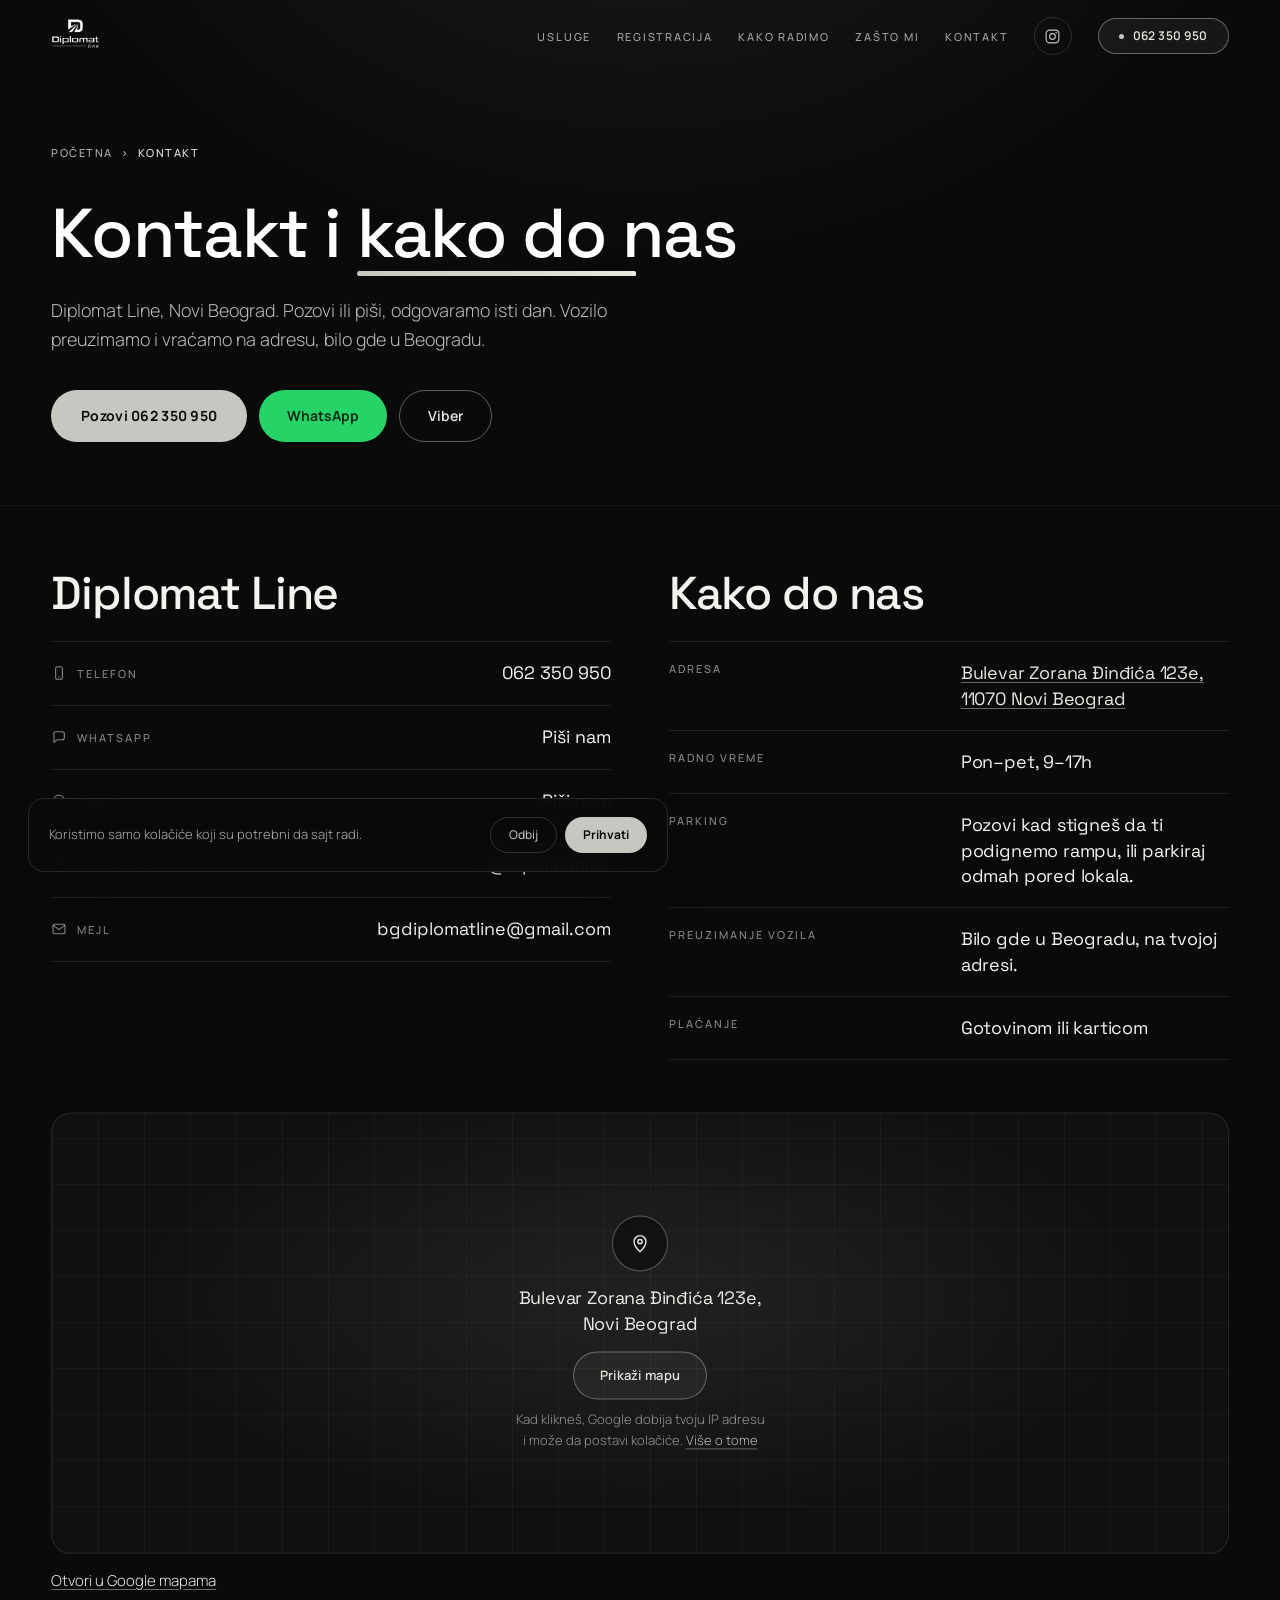
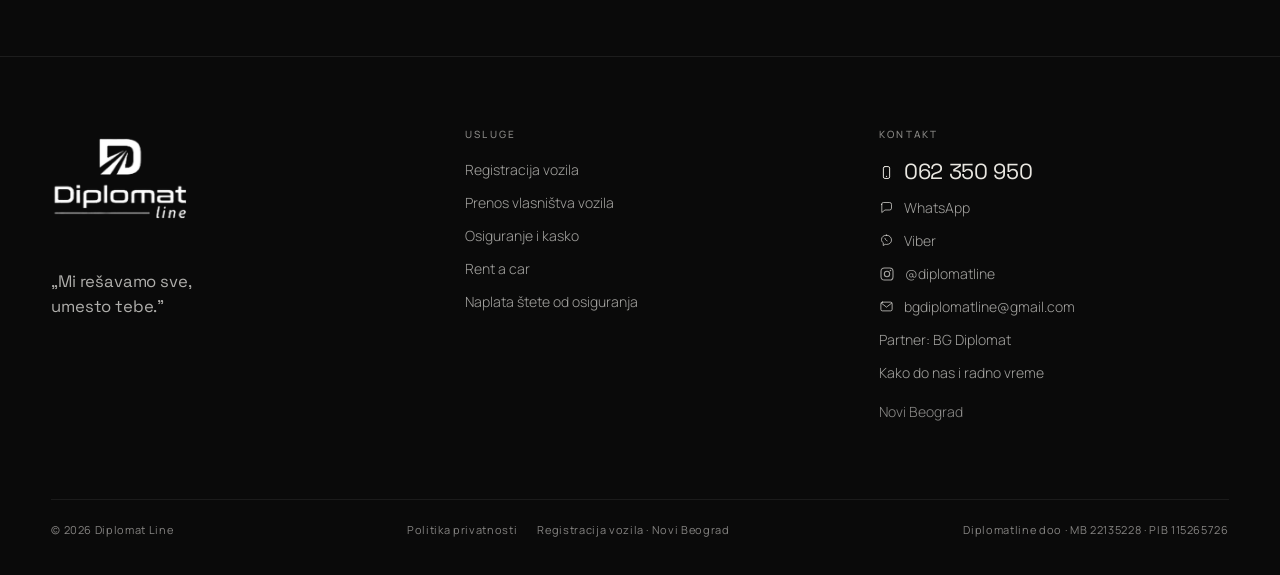
==== kontakt/index.html @ 4714c044 "Add files via upload" ====
<!DOCTYPE html>
<html lang="sr-Latn" class="mirno">
<head>
  <meta charset="utf-8" />
  <meta name="viewport" content="width=device-width, initial-scale=1.0, viewport-fit=cover" />
  <title>Kontakt i lokacija | Diplomat Line, Novi Beograd</title>
  <meta name="description" content="Diplomat Line, Bulevar Zorana Đinđića 123e, 11070 Novi Beograd. Pon–pet, 9–17h. Telefon 062 350 950, WhatsApp i Viber." />
  <meta name="robots" content="index, follow" />
  <link rel="canonical" href="https://diplomatline.rs/kontakt/" />

  <link rel="icon" href="/favicon.ico" sizes="16x16 32x32 48x48" />
  <link rel="icon" href="/icon-192.png" type="image/png" sizes="192x192" />
  <link rel="apple-touch-icon" href="/apple-touch-icon.png" />
  <link rel="manifest" href="/site.webmanifest" />
  <meta name="theme-color" content="#0A0A0A" />

  <meta property="og:type" content="website" />
  <meta property="og:locale" content="sr_RS" />
  <meta property="og:site_name" content="Diplomat Line" />
  <meta property="og:url" content="https://diplomatline.rs/kontakt/" />
  <meta property="og:title" content="Kontakt i lokacija | Diplomat Line, Novi Beograd" />
  <meta property="og:description" content="Diplomat Line, Bulevar Zorana Đinđića 123e, 11070 Novi Beograd. Pon–pet, 9–17h. Telefon 062 350 950, WhatsApp i Viber." />
  <meta property="og:image" content="https://diplomatline.rs/assets/og-image.jpg?v=2" />
  <meta property="og:image:width" content="1200" />
  <meta property="og:image:height" content="630" />
  <meta property="og:image:alt" content="Diplomat Line, kontakt, Novi Beograd" />
  <meta name="twitter:card" content="summary_large_image" />
  <meta name="twitter:title" content="Kontakt i lokacija | Diplomat Line, Novi Beograd" />
  <meta name="twitter:description" content="Diplomat Line, Bulevar Zorana Đinđića 123e, 11070 Novi Beograd. Pon–pet, 9–17h. Telefon 062 350 950, WhatsApp i Viber." />
  <meta name="twitter:image" content="https://diplomatline.rs/assets/og-image.jpg?v=2" />
  <meta name="twitter:image:alt" content="Diplomat Line, kontakt, Novi Beograd" />

  <link rel="stylesheet" href="/css/fonts.css" />
  <link rel="stylesheet" href="/css/style.css" />
  <noscript><style>[data-ul]{transform:none!important}[data-map-ui]{display:none!important}</style></noscript>
  <script type="application/ld+json">
{
  "@context": "https://schema.org",
  "@type": "BreadcrumbList",
  "itemListElement": [
    {
      "@type": "ListItem",
      "position": 1,
      "name": "Početna",
      "item": "https://diplomatline.rs/"
    },
    {
      "@type": "ListItem",
      "position": 2,
      "name": "Kontakt",
      "item": "https://diplomatline.rs/kontakt/"
    }
  ]
}
  </script>
  <script type="application/ld+json">
{
  "@context": "https://schema.org",
  "@type": "ContactPage",
  "name": "Kontakt i kako do nas",
  "url": "https://diplomatline.rs/kontakt/",
  "inLanguage": "sr-Latn",
  "about": {
    "@id": "https://diplomatline.rs/#biznis"
  }
}
  </script>
</head>
<body>


<div style="position:relative;background:var(--black);min-height:100vh">

<!-- filmsko zrno + tihi zlatni glow preko crne -->
<div data-grain aria-hidden="true" style="position:fixed;inset:-120%;z-index:9997;pointer-events:none;opacity:.05;mix-blend-mode:overlay;background-image:url(&quot;data:image/svg+xml;utf8,<svg xmlns='http://www.w3.org/2000/svg' width='220' height='220'><filter id='n'><feTurbulence type='fractalNoise' baseFrequency='0.85' numOctaves='3' stitchTiles='stitch'/></filter><rect width='220' height='220' filter='url(%23n)'/></svg>&quot;);animation:dl-grain 900ms steps(3) infinite"></div>
<div aria-hidden="true" style="position:fixed;top:-30vh;left:50%;transform:translateX(-50%);width:120vw;height:70vh;z-index:0;pointer-events:none;background:radial-gradient(ellipse at 50% 0%,rgba(var(--accent-rgb),.10),rgba(var(--accent-rgb),0) 62%)"></div>
<div data-cursor aria-hidden="true" style="position:fixed;top:0;left:0;width:34px;height:34px;margin:-17px 0 0 -17px;border:1px solid rgba(var(--accent-rgb),.75);border-radius:50%;z-index:9999;pointer-events:none;opacity:0;transition:opacity .3s ease,width .25s ease,height .25s ease,margin .25s ease,background-color .25s ease;mix-blend-mode:screen"></div>

<div data-wa-card role="dialog" aria-label="Javi se na WhatsApp" style="position:fixed;right:clamp(14px,2.4vw,28px);bottom:clamp(14px,2.4vw,28px);z-index:955;width:min(92vw,340px);border-radius:18px;overflow:hidden;border:1px solid rgba(37,211,102,.3);background:rgba(var(--black-rgb),.96);backdrop-filter:blur(14px);-webkit-backdrop-filter:blur(14px);box-shadow:0 30px 70px -28px rgba(0,0,0,.95);opacity:0;visibility:hidden;transform:translateY(16px);transition:opacity .45s ease,transform .45s ease,visibility .45s ease">
  <button class="i1" type="button" data-wa-close aria-label="Zatvori" style="position:absolute;top:10px;right:10px;width:28px;height:28px;border:0;border-radius:50%;background:rgba(255,255,255,.08);color:rgba(var(--ink-rgb),.7);font:400 15px/1 var(--font-body);cursor:pointer;display:flex;align-items:center;justify-content:center;transition:background-color .25s ease,color .25s ease">×</button>
  <div style="display:flex;flex-direction:column;align-items:center;text-align:center;gap:12px;padding:22px 20px 16px">
    <div style="width:58px;height:58px;border-radius:50%;overflow:hidden;border:1px solid rgba(37,211,102,.35);background:rgba(255,255,255,.04);display:flex;align-items:center;justify-content:center">
      <img src="/assets/diplomat-line-logo.webp" alt="Diplomat Line logo" width="400" height="255" loading="lazy" decoding="async" style="width:72%;height:72%;object-fit:contain;object-position:center;display:block;margin:auto" />
    </div>
    <div>
      <span style="display:block;font:600 13px/1.3 var(--font-body);color:var(--ink);margin-bottom:6px">Tu smo na WhatsAppu</span>
      <p style="margin:0;font:300 12.5px/1.55 var(--font-body);color:rgba(var(--ink-rgb),.66)">Pošalji registarsku oznaku i rok. Cenu i datum dobijaš isti dan, bez poziva i bez čekanja na šalteru.</p>
    </div>
  </div>
  <a class="i2" href="https://wa.me/38162350950" target="_blank" rel="noopener" style="display:flex;align-items:center;justify-content:center;gap:9px;margin:0 18px 16px;padding:13px 18px;border-radius:999px;background:#25D366;color:#0A2E14;font:700 13px/1 var(--font-body);transition:background-color .3s ease">Otvori prepisku</a>
  <div aria-hidden="true" style="height:3px;background:rgba(255,255,255,.07)">
    <span data-wa-bar style="display:block;height:100%;width:100%;background:#25D366"></span>
  </div>
</div>

<a class="i3" href="https://wa.me/38162350950" target="_blank" rel="noopener" data-wa-float style="position:fixed;right:clamp(14px,2.4vw,28px);bottom:clamp(14px,2.4vw,28px);z-index:950;display:inline-flex;align-items:center;gap:10px;padding:15px 22px;border-radius:999px;background:#25D366;color:#0A2E14;font:700 13px/1 var(--font-body);letter-spacing:.02em;white-space:nowrap;box-shadow:0 20px 50px -20px rgba(0,0,0,.9);opacity:0;visibility:hidden;transform:translateY(14px);transition:opacity .4s ease,transform .4s ease,visibility .4s ease,background-color .3s ease">
  <span aria-hidden="true" style="width:7px;height:7px;border-radius:50%;background:#0A2E14"></span>WhatsApp
</a>

<div data-cookiebar role="region" aria-label="Kolačići" style="position:fixed;left:clamp(14px,2.4vw,28px);right:clamp(14px,2.4vw,28px);bottom:clamp(14px,2.4vw,28px);z-index:960;display:none;flex-wrap:wrap;align-items:center;gap:14px;max-width:640px;padding:18px 20px;border-radius:16px;border:1px solid rgba(255,255,255,.12);background:rgba(var(--black-rgb),.94);backdrop-filter:blur(14px);-webkit-backdrop-filter:blur(14px);box-shadow:0 30px 70px -30px rgba(0,0,0,.95)">
  <p style="margin:0;flex:1 1 240px;font:300 13px/1.5 var(--font-body);color:rgba(var(--ink-rgb),.7)">Koristimo samo kolačiće koji su potrebni da sajt radi.</p>
  <div style="display:flex;gap:8px">
    <button class="i4" type="button" data-cookie="reject" style="padding:11px 18px;border-radius:999px;border:1px solid rgba(255,255,255,.16);background:transparent;color:rgba(var(--ink-rgb),.75);font:500 12px/1 var(--font-body);cursor:pointer;white-space:nowrap;transition:border-color .25s ease">Odbij</button>
    <button class="i5" type="button" data-cookie="accept" style="padding:11px 18px;border-radius:999px;border:0;background:var(--accent);color:var(--black);font:700 12px/1 var(--font-body);cursor:pointer;white-space:nowrap;transition:background-color .25s ease">Prihvati</button>
  </div>
</div>

<!-- ══════════ HEADER ══════════ -->
<a class="i6" href="#sadrzaj" data-skip style="position:absolute;left:-9999px;top:0;z-index:9999;padding:14px 22px;border-radius:0 0 12px 0;background:var(--ink);color:var(--black);font:600 13px/1 var(--font-body)">Preskoči na sadržaj</a>

<!-- Uvodni ekran: logo dok se sajt učitava, pa se povlači uvis -->
<header data-header style="position:fixed;top:0;left:0;right:0;z-index:900;padding:16px clamp(18px,4vw,56px);transition:background-color .5s ease,backdrop-filter .5s ease,border-color .5s ease,padding .5s ease;border-bottom:1px solid rgba(255,255,255,0)">
  <div data-header-inner style="max-width:1240px;margin:0 auto;display:flex;align-items:center;justify-content:space-between;gap:24px">
  <a href="/" aria-label="Diplomat Line, početna" style="display:flex;align-items:center;flex:0 0 auto">
    <img src="/assets/diplomat-line-logo.webp" alt="Diplomat Line logo" width="400" height="255" style="height:clamp(30px,3.2vw,42px);width:auto;display:block" />
  </a>
  <button class="i7" type="button" data-burger aria-label="Meni" aria-expanded="false" aria-controls="glavni-meni" style="display:none;align-items:center;justify-content:center;flex-direction:column;gap:5px;width:46px;height:46px;flex:0 0 auto;padding:0;border:1px solid rgba(255,255,255,.14);border-radius:999px;background:rgba(var(--black-rgb),.5);cursor:pointer;transition:border-color .3s ease">
    <span aria-hidden="true" data-burger-line style="display:block;width:17px;height:1.5px;border-radius:2px;background:var(--ink);transition:transform .35s cubic-bezier(.5,0,.2,1),opacity .25s ease"></span>
    <span aria-hidden="true" data-burger-line style="display:block;width:17px;height:1.5px;border-radius:2px;background:var(--ink);transition:transform .35s cubic-bezier(.5,0,.2,1),opacity .25s ease"></span>
  </button>
  <nav id="glavni-meni" data-nav aria-label="Glavna navigacija" style="display:flex;align-items:center;gap:clamp(14px,2vw,34px);flex-wrap:wrap;justify-content:flex-end">
    <a href="/#usluge" data-navlink style="font:500 11px/1 var(--font-body);letter-spacing:.16em;text-transform:uppercase;color:rgba(var(--ink-rgb),.66)">Usluge</a>
    <a href="/registracija-vozila/" data-navlink style="font:500 11px/1 var(--font-body);letter-spacing:.16em;text-transform:uppercase;color:rgba(var(--ink-rgb),.66)">Registracija</a>
    <a href="/#proces" data-navlink style="font:500 11px/1 var(--font-body);letter-spacing:.16em;text-transform:uppercase;color:rgba(var(--ink-rgb),.66)">Kako radimo</a>
    <a href="/#zasto" data-navlink style="font:500 11px/1 var(--font-body);letter-spacing:.16em;text-transform:uppercase;color:rgba(var(--ink-rgb),.66)">Zašto mi</a>
    <a href="/kontakt/" data-navlink aria-current="page" style="font:500 11px/1 var(--font-body);letter-spacing:.16em;text-transform:uppercase;color:rgba(var(--ink-rgb),.66)">Kontakt</a>
    <a class="i8" href="https://instagram.com/diplomatline" target="_blank" rel="noopener" aria-label="Diplomat Line na Instagramu" style="display:inline-flex;align-items:center;justify-content:center;width:38px;height:38px;border-radius:999px;border:1px solid rgba(255,255,255,.14);color:rgba(var(--ink-rgb),.8);transition:border-color .3s ease,color .3s ease"><svg width="17" height="17" viewBox="0 0 24 24" fill="none" stroke="currentColor" stroke-width="1.6" stroke-linecap="round" aria-hidden="true" style="flex:0 0 auto;display:block"><rect x="3" y="3" width="18" height="18" rx="5"></rect><circle cx="12" cy="12" r="4"></circle><circle cx="17.2" cy="6.8" r="1.15" fill="currentColor" stroke="none"></circle></svg></a>
    <a class="i9" href="tel:+38162350950" data-magnetic style="display:inline-flex;align-items:center;gap:9px;padding:11px 20px;border:1px solid rgba(var(--accent-rgb),.45);border-radius:999px;font:600 12px/1 var(--font-body);letter-spacing:.04em;white-space:nowrap;color:var(--accent-light);background:rgba(var(--accent-rgb),.07);transition:background-color .3s ease,border-color .3s ease">
      <span aria-hidden="true" style="width:5px;height:5px;border-radius:50%;background:var(--accent);flex:0 0 auto"></span>062 350 950
    </a>
  </nav>
  </div>
</header>

<!-- ══════════ 1. HERO ══════════ -->
<main id="sadrzaj">

<section id="top" style="position:relative;z-index:2;padding:calc(clamp(110px,16vh,170px)) clamp(18px,4vw,56px) clamp(44px,7vh,90px)">
  <div style="max-width:1240px;margin:0 auto">
    <nav aria-label="Putanja" style="margin-bottom:clamp(22px,4vh,40px);font:500 11px/1.6 var(--font-body);letter-spacing:.14em;text-transform:uppercase;color:rgba(var(--ink-rgb),.54)">
      <ol style="list-style:none;margin:0;padding:0;display:flex;flex-wrap:wrap;gap:8px">
        <li><a href="/" style="color:rgba(var(--ink-rgb),.7)">Početna</a></li>
        <li aria-hidden="true" style="color:var(--accent)">›</li>
        <li aria-current="page" style="color:var(--accent-light)">Kontakt</li>
      </ol>
    </nav>
    <h1 style="margin:0 0 clamp(20px,3vh,30px);font:500 clamp(2rem,5.4vw,4.6rem)/1.04 var(--font-display);letter-spacing:-.02em;color:#FFF;max-width:17ch;text-wrap:balance"><span data-h1 style="display:block"><span>Kontakt i </span><span style="position:relative;white-space:nowrap;display:inline-block"><span style="position:relative;z-index:1">kako do nas</span><i data-ul aria-hidden="true" style="display:block;position:absolute;left:0;right:0;bottom:-.09em;height:.07em;min-height:3px;border-radius:3px;background:linear-gradient(90deg,var(--accent),var(--accent-light));transform:scaleX(0);transform-origin:left center"></i></span></span></h1>
    <p data-rise style="margin:0 0 clamp(26px,4vh,40px);font:300 clamp(16px,1.4vw,20px)/1.6 var(--font-body);color:rgba(var(--ink-rgb),.76);max-width:52ch;text-wrap:pretty">Diplomat Line, Novi Beograd. Pozovi ili piši, odgovaramo isti dan. Vozilo preuzimamo i vraćamo na adresu, bilo gde u Beogradu.</p>
    <div data-rise><div style="display:flex;flex-wrap:wrap;gap:12px;">
      <a href="tel:+38162350950" data-magnetic style="display:inline-flex;align-items:center;justify-content:center;min-height:52px;padding:0 30px;border-radius:999px;background:var(--accent);color:var(--black);font:700 14px/1 var(--font-body);letter-spacing:.02em;white-space:nowrap">Pozovi 062 350 950</a>
      <a href="https://wa.me/38162350950" target="_blank" rel="noopener" data-magnetic style="display:inline-flex;align-items:center;justify-content:center;min-height:52px;padding:0 28px;border-radius:999px;background:#25D366;color:#0A2E14;font:700 14px/1 var(--font-body);white-space:nowrap">WhatsApp</a>
      <a href="viber://chat?number=%2B38162350950" data-magnetic style="display:inline-flex;align-items:center;justify-content:center;min-height:52px;padding:0 28px;border-radius:999px;border:1px solid rgba(var(--accent-rgb),.45);color:var(--accent-light);font:600 14px/1 var(--font-body);white-space:nowrap">Viber</a>
    </div></div>
  </div>
</section>
<section style="position:relative;z-index:2;padding:clamp(44px,7vh,92px) clamp(18px,4vw,56px);border-top:1px solid rgba(255,255,255,.06)">
  <div style="max-width:1240px;margin:0 auto">
    <div style="display:grid;grid-template-columns:repeat(auto-fit,minmax(min(100%,300px),1fr));gap:clamp(20px,4.5vw,76px);align-items:start"><div>
      <h2 style="font:500 clamp(1.7rem,3.6vw,3rem)/1.08 var(--font-display);letter-spacing:-.025em;margin:0;color:var(--ink);text-wrap:balance;max-width:22ch;margin-bottom:22px">Diplomat Line</h2>
      <div style="border-bottom:1px solid rgba(255,255,255,.1)">
        <a href="tel:+38162350950" style="display:flex;align-items:center;justify-content:space-between;gap:18px;min-height:64px;padding:16px 0;border-top:1px solid rgba(255,255,255,.1);color:var(--ink)"><span style="display:inline-flex;align-items:center;gap:10px;font:500 11px/1 var(--font-body);letter-spacing:.18em;text-transform:uppercase;color:rgba(var(--ink-rgb),.54)"><svg width="16" height="16" viewBox="0 0 24 24" fill="none" stroke="currentColor" stroke-width="1.6" stroke-linecap="round" stroke-linejoin="round" aria-hidden="true" style="flex:0 0 auto;display:block"><rect x="7" y="2.5" width="10" height="19" rx="2.5"></rect><circle cx="12" cy="18" r="1" fill="currentColor" stroke="none"></circle></svg>Telefon</span><span style="font:400 clamp(15px,1.4vw,19px)/1.2 var(--font-display);text-align:right;word-break:break-word">062 350 950</span></a>
        <a href="https://wa.me/38162350950" target="_blank" rel="noopener" style="display:flex;align-items:center;justify-content:space-between;gap:18px;min-height:64px;padding:16px 0;border-top:1px solid rgba(255,255,255,.1);color:var(--ink)"><span style="display:inline-flex;align-items:center;gap:10px;font:500 11px/1 var(--font-body);letter-spacing:.18em;text-transform:uppercase;color:rgba(var(--ink-rgb),.54)"><svg width="16" height="16" viewBox="0 0 24 24" fill="none" stroke="currentColor" stroke-width="1.6" stroke-linecap="round" stroke-linejoin="round" aria-hidden="true" style="flex:0 0 auto;display:block"><path d="M4 7a3 3 0 0 1 3-3h10a3 3 0 0 1 3 3v6a3 3 0 0 1-3 3H9.5L4.5 20V7z"></path></svg>WhatsApp</span><span style="font:400 clamp(15px,1.4vw,19px)/1.2 var(--font-display);text-align:right;word-break:break-word">Piši nam</span></a>
        <a href="viber://chat?number=%2B38162350950" style="display:flex;align-items:center;justify-content:space-between;gap:18px;min-height:64px;padding:16px 0;border-top:1px solid rgba(255,255,255,.1);color:var(--ink)"><span style="display:inline-flex;align-items:center;gap:10px;font:500 11px/1 var(--font-body);letter-spacing:.18em;text-transform:uppercase;color:rgba(var(--ink-rgb),.54)"><svg width="16" height="16" viewBox="0 0 24 24" fill="none" stroke="currentColor" stroke-width="1.6" stroke-linecap="round" stroke-linejoin="round" aria-hidden="true" style="flex:0 0 auto;display:block"><path d="M12 3.5c-4.8 0-8 2.8-8 7 0 2.3 1 4 2.8 5.1V20l3.1-1.9c.7.1 1.4.2 2.1.2 4.8 0 8-2.8 8-7s-3.2-7.8-8-7.8z"></path><path d="M9.6 8.4c.3 1.8 1.6 3.4 3.4 4.2"></path></svg>Viber</span><span style="font:400 clamp(15px,1.4vw,19px)/1.2 var(--font-display);text-align:right;word-break:break-word">Piši nam</span></a>
        <a href="https://instagram.com/diplomatline" target="_blank" rel="noopener" style="display:flex;align-items:center;justify-content:space-between;gap:18px;min-height:64px;padding:16px 0;border-top:1px solid rgba(255,255,255,.1);color:var(--ink)"><span style="display:inline-flex;align-items:center;gap:10px;font:500 11px/1 var(--font-body);letter-spacing:.18em;text-transform:uppercase;color:rgba(var(--ink-rgb),.54)"><svg width="16" height="16" viewBox="0 0 24 24" fill="none" stroke="currentColor" stroke-width="1.6" stroke-linecap="round" stroke-linejoin="round" aria-hidden="true" style="flex:0 0 auto;display:block"><rect x="3" y="3" width="18" height="18" rx="5"></rect><circle cx="12" cy="12" r="4"></circle><circle cx="17.2" cy="6.8" r="1.15" fill="currentColor" stroke="none"></circle></svg>Instagram</span><span style="font:400 clamp(15px,1.4vw,19px)/1.2 var(--font-display);text-align:right;word-break:break-word">@diplomatline</span></a>
        <a href="mailto:bgdiplomatline@gmail.com" style="display:flex;align-items:center;justify-content:space-between;gap:18px;min-height:64px;padding:16px 0;border-top:1px solid rgba(255,255,255,.1);color:var(--ink)"><span style="display:inline-flex;align-items:center;gap:10px;font:500 11px/1 var(--font-body);letter-spacing:.18em;text-transform:uppercase;color:rgba(var(--ink-rgb),.54)"><svg width="16" height="16" viewBox="0 0 24 24" fill="none" stroke="currentColor" stroke-width="1.6" stroke-linecap="round" stroke-linejoin="round" aria-hidden="true" style="flex:0 0 auto;display:block"><rect x="3" y="5" width="18" height="14" rx="2.5"></rect><path d="M3.6 6.5 12 13l8.4-6.5"></path></svg>Mejl</span><span style="font:400 clamp(15px,1.4vw,19px)/1.2 var(--font-display);text-align:right;word-break:break-word">bgdiplomatline@gmail.com</span></a></div>
    </div><div>
      <h2 style="font:500 clamp(1.7rem,3.6vw,3rem)/1.08 var(--font-display);letter-spacing:-.025em;margin:0;color:var(--ink);text-wrap:balance;max-width:22ch;margin-bottom:22px">Kako do nas</h2>
      <dl style="margin:0;border-bottom:1px solid rgba(255,255,255,.1)">
        <div style="display:grid;grid-template-columns:repeat(auto-fit,minmax(min(100%,160px),1fr));gap:6px 24px;padding:18px 0;border-top:1px solid rgba(255,255,255,.1)">
          <dt style="font:500 11px/1.6 var(--font-body);letter-spacing:.18em;text-transform:uppercase;color:rgba(var(--ink-rgb),.54)">Adresa</dt>
          <dd style="margin:0;font:400 clamp(16px,1.4vw,19px)/1.45 var(--font-display);letter-spacing:-.01em;color:var(--ink)"><a href="https://maps.app.goo.gl/cLHWSfDkwKmRreZA8" target="_blank" rel="noopener" style="color:var(--accent-light);text-decoration:underline;text-underline-offset:3px;text-decoration-color:rgba(var(--accent-rgb),.5)">Bulevar Zorana Đinđića 123e, 11070 Novi Beograd</a></dd>
        </div>
        <div style="display:grid;grid-template-columns:repeat(auto-fit,minmax(min(100%,160px),1fr));gap:6px 24px;padding:18px 0;border-top:1px solid rgba(255,255,255,.1)">
          <dt style="font:500 11px/1.6 var(--font-body);letter-spacing:.18em;text-transform:uppercase;color:rgba(var(--ink-rgb),.54)">Radno vreme</dt>
          <dd style="margin:0;font:400 clamp(16px,1.4vw,19px)/1.45 var(--font-display);letter-spacing:-.01em;color:var(--ink)">Pon–pet, 9–17h</dd>
        </div>
        <div style="display:grid;grid-template-columns:repeat(auto-fit,minmax(min(100%,160px),1fr));gap:6px 24px;padding:18px 0;border-top:1px solid rgba(255,255,255,.1)">
          <dt style="font:500 11px/1.6 var(--font-body);letter-spacing:.18em;text-transform:uppercase;color:rgba(var(--ink-rgb),.54)">Parking</dt>
          <dd style="margin:0;font:400 clamp(16px,1.4vw,19px)/1.45 var(--font-display);letter-spacing:-.01em;color:var(--ink)">Pozovi kad stigneš da ti podignemo rampu, ili parkiraj odmah pored lokala.</dd>
        </div>
        <div style="display:grid;grid-template-columns:repeat(auto-fit,minmax(min(100%,160px),1fr));gap:6px 24px;padding:18px 0;border-top:1px solid rgba(255,255,255,.1)">
          <dt style="font:500 11px/1.6 var(--font-body);letter-spacing:.18em;text-transform:uppercase;color:rgba(var(--ink-rgb),.54)">Preuzimanje vozila</dt>
          <dd style="margin:0;font:400 clamp(16px,1.4vw,19px)/1.45 var(--font-display);letter-spacing:-.01em;color:var(--ink)">Bilo gde u Beogradu, na tvojoj adresi.</dd>
        </div>
        <div style="display:grid;grid-template-columns:repeat(auto-fit,minmax(min(100%,160px),1fr));gap:6px 24px;padding:18px 0;border-top:1px solid rgba(255,255,255,.1)">
          <dt style="font:500 11px/1.6 var(--font-body);letter-spacing:.18em;text-transform:uppercase;color:rgba(var(--ink-rgb),.54)">Plaćanje</dt>
          <dd style="margin:0;font:400 clamp(16px,1.4vw,19px)/1.45 var(--font-display);letter-spacing:-.01em;color:var(--ink)">Gotovinom ili karticom</dd>
        </div>
      </dl>
    </div></div>
    <!-- MAPA: Google mapa se učitava tek kad posetilac klikne „Prikaži mapu” (setupMap u js/main.js).
         Mapa je u <template>, pa se ne učitava sama. Dugme i napomena su skriveni (visibility:hidden)
         dok ih setupMap ne prikaže, pa se ne vide ni bez JavaScripta ni kad main.js ne proradi. Bez
         JavaScripta ih pravilo za [data-map-ui] u <noscript> u <head> sklanja i sa mesta, pa ostaju
         adresa u okviru i link „Otvori u Google mapama” ispod. -->
    <div data-rise data-map style="margin-top:clamp(30px,4vw,56px);border-radius:20px;overflow:hidden;border:1px solid rgba(255,255,255,.1);background:#111">
      <div data-map-placeholder style="display:flex;flex-direction:column;align-items:center;justify-content:center;gap:14px;min-height:clamp(280px,42vw,440px);padding:24px 20px;text-align:center;background:radial-gradient(ellipse at 50% 42%,rgba(var(--accent-rgb),.10),rgba(var(--accent-rgb),0) 62%),repeating-linear-gradient(0deg,rgba(255,255,255,.035) 0 1px,transparent 1px 46px),repeating-linear-gradient(90deg,rgba(255,255,255,.035) 0 1px,transparent 1px 46px)">
        <span aria-hidden="true" style="display:flex;align-items:center;justify-content:center;width:56px;height:56px;border-radius:50%;border:1px solid rgba(var(--accent-rgb),.4);background:rgba(var(--black-rgb),.6);color:var(--accent-light)"><svg width="22" height="22" viewBox="0 0 24 24" fill="none" stroke="currentColor" stroke-width="1.6" stroke-linecap="round" stroke-linejoin="round" aria-hidden="true" style="display:block"><path d="M12 21s-6.5-5.6-6.5-11a6.5 6.5 0 0 1 13 0c0 5.4-6.5 11-6.5 11z"></path><circle cx="12" cy="10" r="2.4"></circle></svg></span>
        <p style="margin:0;font:400 clamp(16px,1.4vw,19px)/1.45 var(--font-display);letter-spacing:-.01em;color:var(--ink);max-width:30ch">Bulevar Zorana Đinđića 123e, Novi Beograd</p>
        <div data-map-ui style="display:flex;flex-direction:column;align-items:center;gap:10px;visibility:hidden">
          <button class="i43" type="button" data-map-load aria-describedby="mapa-napomena" style="display:inline-flex;align-items:center;justify-content:center;min-height:48px;padding:0 26px;border-radius:999px;border:1px solid rgba(var(--accent-rgb),.45);background:rgba(var(--accent-rgb),.07);color:var(--accent-light);font:600 13px/1 var(--font-body);letter-spacing:.02em;white-space:nowrap;cursor:pointer;transition:background-color .3s ease,border-color .3s ease">Prikaži mapu</button>
          <p style="margin:0;font:300 13px/1.55 var(--font-body);color:rgba(var(--ink-rgb),.6);max-width:36ch;text-wrap:balance"><span id="mapa-napomena">Kad klikneš, Google dobija tvoju IP adresu i može da postavi kolačiće.</span> <a href="/politika-privatnosti.html#mapa" aria-label="Više o tome u politici privatnosti" style="color:rgba(var(--ink-rgb),.78);text-decoration:underline;text-underline-offset:3px;text-decoration-color:rgba(var(--accent-rgb),.45)">Više o tome</a></p>
        </div>
      </div>
      <template data-map-frame><iframe title="Mapa: Bulevar Zorana Đinđića 123e, Novi Beograd" src="https://www.google.com/maps?q=Bulevar%20Zorana%20%C4%90in%C4%91i%C4%87a%20123e%2C%2011070%20Novi%20Beograd&amp;output=embed" width="1240" height="420" referrerpolicy="strict-origin-when-cross-origin" style="display:block;width:100%;height:clamp(280px,42vw,440px);border:0;filter:grayscale(1) invert(.9) contrast(.9)"></iframe></template>
    </div>
    <p style="margin:0;font:300 clamp(15px,1.15vw,17px)/1.7 var(--font-body);color:rgba(var(--ink-rgb),.66);max-width:56ch;text-wrap:pretty;margin-top:14px"><a href="https://maps.app.goo.gl/cLHWSfDkwKmRreZA8" target="_blank" rel="noopener" style="color:var(--accent-light);text-decoration:underline;text-underline-offset:3px;text-decoration-color:rgba(var(--accent-rgb),.5)">Otvori u Google mapama</a></p>
  </div>
</section>
</main>

<!-- ══════════ 10. FOOTER ══════════ -->
<footer data-screen-label="Footer" style="position:relative;z-index:2;padding:clamp(56px,8vh,110px) clamp(18px,4vw,56px) clamp(30px,4vh,48px);border-top:1px solid rgba(255,255,255,.08)">
  <div style="max-width:1240px;margin:0 auto">
    <div style="display:grid;grid-template-columns:repeat(auto-fit,minmax(min(100%,260px),1fr));gap:clamp(34px,5vw,80px);align-items:start">
      <div>
        <img src="/assets/diplomat-line-logo.webp" alt="Diplomat Line logo" width="400" height="255" loading="lazy" decoding="async" style="height:clamp(74px,9vw,118px);width:auto;display:block;margin-bottom:26px" />
        <p style="margin:0;font:400 clamp(15px,1.3vw,19px)/1.5 var(--font-display);letter-spacing:-.01em;color:rgba(var(--ink-rgb),.7);max-width:22ch">„Mi rešavamo sve, umesto tebe.”</p>
      </div>
      <div style="display:flex;flex-direction:column;gap:12px">
        <span style="font:500 10px/1 var(--font-body);letter-spacing:.22em;text-transform:uppercase;color:rgba(var(--ink-rgb),.54);margin-bottom:8px">Usluge</span>
        <a class="i34" href="/registracija-vozila/" style="font:300 14px/1.5 var(--font-body);color:rgba(var(--ink-rgb),.66)">Registracija vozila</a>
        <a class="i34" href="/prenos-vlasnistva-vozila/" style="font:300 14px/1.5 var(--font-body);color:rgba(var(--ink-rgb),.66)">Prenos vlasništva vozila</a>
        <a class="i35" href="/#usluge" style="font:300 14px/1.5 var(--font-body);color:rgba(var(--ink-rgb),.66)">Osiguranje i kasko</a>
        <a class="i36" href="/rent-a-car/" style="font:300 14px/1.5 var(--font-body);color:rgba(var(--ink-rgb),.66)">Rent a car</a>
        <a class="i37" href="/naplata-stete-od-osiguranja/" style="font:300 14px/1.5 var(--font-body);color:rgba(var(--ink-rgb),.66)">Naplata štete od osiguranja</a>
      </div>
      <div style="display:flex;flex-direction:column;gap:12px">
        <span style="font:500 10px/1 var(--font-body);letter-spacing:.22em;text-transform:uppercase;color:rgba(var(--ink-rgb),.54);margin-bottom:8px">Kontakt</span>
        <a href="tel:+38162350950" style="display:inline-flex;align-items:center;gap:10px;font:400 clamp(17px,1.7vw,23px)/1.2 var(--font-display);letter-spacing:-.015em;color:var(--accent-light)"><svg width="15" height="15" viewBox="0 0 24 24" fill="none" stroke="currentColor" stroke-width="1.6" stroke-linecap="round" stroke-linejoin="round" aria-hidden="true" style="flex:0 0 auto;display:block"><rect x="7" y="2.5" width="10" height="19" rx="2.5"></rect><circle cx="12" cy="18" r="1" fill="currentColor" stroke="none"></circle></svg>062 350 950</a>
        <a class="i38" href="https://wa.me/38162350950" target="_blank" rel="noopener" style="display:inline-flex;align-items:center;gap:10px;font:300 14px/1.5 var(--font-body);color:rgba(var(--ink-rgb),.66)"><svg width="15" height="15" viewBox="0 0 24 24" fill="none" stroke="currentColor" stroke-width="1.6" stroke-linecap="round" stroke-linejoin="round" aria-hidden="true" style="flex:0 0 auto;display:block"><path d="M4 7a3 3 0 0 1 3-3h10a3 3 0 0 1 3 3v6a3 3 0 0 1-3 3H9.5L4.5 20V7z"></path></svg>WhatsApp</a>
        <a class="i39" href="viber://chat?number=%2B38162350950" style="display:inline-flex;align-items:center;gap:10px;font:300 14px/1.5 var(--font-body);color:rgba(var(--ink-rgb),.66)"><svg width="15" height="15" viewBox="0 0 24 24" fill="none" stroke="currentColor" stroke-width="1.6" stroke-linecap="round" stroke-linejoin="round" aria-hidden="true" style="flex:0 0 auto;display:block"><path d="M12 3.5c-4.8 0-8 2.8-8 7 0 2.3 1 4 2.8 5.1V20l3.1-1.9c.7.1 1.4.2 2.1.2 4.8 0 8-2.8 8-7s-3.2-7.8-8-7.8z"></path><path d="M9.6 8.4c.3 1.8 1.6 3.4 3.4 4.2"></path></svg>Viber</a>
        <a class="i40" href="https://instagram.com/diplomatline" target="_blank" rel="noopener" style="display:inline-flex;align-items:center;gap:10px;font:300 14px/1.5 var(--font-body);color:rgba(var(--ink-rgb),.66)"><svg width="16" height="16" viewBox="0 0 24 24" fill="none" stroke="currentColor" stroke-width="1.6" stroke-linecap="round" aria-hidden="true" style="flex:0 0 auto;display:block"><rect x="3" y="3" width="18" height="18" rx="5"></rect><circle cx="12" cy="12" r="4"></circle><circle cx="17.2" cy="6.8" r="1.15" fill="currentColor" stroke="none"></circle></svg>@diplomatline</a>
        <a class="i41" href="mailto:bgdiplomatline@gmail.com" style="display:inline-flex;align-items:center;gap:10px;font:300 14px/1.5 var(--font-body);color:rgba(var(--ink-rgb),.66);word-break:break-all"><svg width="15" height="15" viewBox="0 0 24 24" fill="none" stroke="currentColor" stroke-width="1.6" stroke-linecap="round" stroke-linejoin="round" aria-hidden="true" style="flex:0 0 auto;display:block"><rect x="3" y="5" width="18" height="14" rx="2.5"></rect><path d="M3.6 6.5 12 13l8.4-6.5"></path></svg>bgdiplomatline@gmail.com</a>
        <a class="i42" href="https://bgdiplomat.com" target="_blank" rel="noopener" style="font:300 14px/1.5 var(--font-body);color:rgba(var(--ink-rgb),.66)"><span>Partner: BG Diplomat</span></a>
        <a class="i42" href="/kontakt/" style="font:300 14px/1.5 var(--font-body);color:rgba(var(--ink-rgb),.66)">Kako do nas i radno vreme</a>
        <p style="margin:6px 0 0;font:300 14px/1.5 var(--font-body);color:rgba(var(--ink-rgb),.56)">Novi Beograd</p>
      </div>
    </div>
    <div style="display:flex;flex-wrap:wrap;gap:14px;justify-content:space-between;align-items:center;margin-top:clamp(40px,6vw,80px);padding-top:22px;border-top:1px solid rgba(255,255,255,.07)">
      <span style="font:400 11px/1.5 var(--font-body);letter-spacing:.06em;color:rgba(var(--ink-rgb),.52)">© 2026 Diplomat Line</span>
      <span style="display:flex;flex-wrap:wrap;gap:8px 20px;align-items:center"><a href="/politika-privatnosti.html" style="font:400 11px/1.5 var(--font-body);letter-spacing:.06em;color:rgba(var(--ink-rgb),.52)">Politika privatnosti</a><span style="font:400 11px/1.5 var(--font-body);letter-spacing:.06em;color:rgba(var(--ink-rgb),.52)">Registracija vozila · Novi Beograd</span></span>
      <span style="font:400 11px/1.5 var(--font-body);letter-spacing:.06em;color:rgba(var(--ink-rgb),.52)">Diplomatline doo · MB 22135228 · PIB 115265726</span>
    </div>
  </div>
</footer>
</div>

<script src="/js/gsap/gsap.min.js" defer></script>
<script src="/js/gsap/ScrollTrigger.min.js" defer></script>
<script src="/js/main.js" defer></script>
</body>
</html>
---- css/fonts.css ----
/* Fontovi sajta. Fajlovi su na samom sajtu, u assets/fonts (uz njih su i licence, OFL).
   Preuzeti su sa Google Fonts 18.11.2026. i nisu menjani. To su fajlovi koje Google šalje
   pregledačima na Windowsu. Pregledačima na Androidu, iOS-u i Mac-u Google šalje skoro iste
   fajlove: bez tabele „prep” (dodatak za lepše iscrtavanje na Windowsu), a slova i razmaci su isti.
   Fontovi su podeljeni na delove: latin (osnovna latinica), latin-ext (č, ć, š, ž, đ...) i
   cyrillic (ruski; Space Grotesk nema ćirilicu). Delove greek, vietnamese i cyrillic-ext sajt ne
   koristi, pa ih ovde nema. Pregledač preuzme samo one delove čija slova strana zaista koristi
   (unicode-range).
   Fontovi su promenljivi (variable), pa jedan fajl pokriva sve debljine iz raspona u font-weight.
   U fajlovima ima i više debljina (Manrope 200-800, Space Grotesk 300-700, Golos Text 400-900),
   pa za novu debljinu samo proširi raspon u font-weight. Debljinu van raspona pregledač svodi
   na najbližu u rasponu, a za 600 i više, kad raspon ide samo do 500, slova sam podebljava. */

/* Space Grotesk: naslovi */
@font-face {
  font-family: 'Space Grotesk';
  font-style: normal;
  font-weight: 400 500;
  font-display: swap;
  src: url(../assets/fonts/space-grotesk-latin-ext.woff2) format('woff2');
  unicode-range: U+0100-02BA, U+02BD-02C5, U+02C7-02CC, U+02CE-02D7, U+02DD-02FF, U+0304, U+0308, U+0329, U+1D00-1DBF, U+1E00-1E9F, U+1EF2-1EFF, U+2020, U+20A0-20AB, U+20AD-20C4, U+2113, U+2C60-2C7F, U+A720-A7FF;
}
@font-face {
  font-family: 'Space Grotesk';
  font-style: normal;
  font-weight: 400 500;
  font-display: swap;
  src: url(../assets/fonts/space-grotesk-latin.woff2) format('woff2');
  unicode-range: U+0000-00FF, U+0131, U+0152-0153, U+02BB-02BC, U+02C6, U+02DA, U+02DC, U+0304, U+0308, U+0329, U+2000-206F, U+20AC, U+2122, U+2191, U+2193, U+2212, U+2215, U+FEFF, U+FFFD;
}

/* Manrope: običan tekst */
@font-face {
  font-family: 'Manrope';
  font-style: normal;
  font-weight: 300 700;
  font-display: swap;
  src: url(../assets/fonts/manrope-cyrillic.woff2) format('woff2');
  unicode-range: U+0301, U+0400-045F, U+0490-0491, U+04B0-04B1, U+2116;
}
@font-face {
  font-family: 'Manrope';
  font-style: normal;
  font-weight: 300 700;
  font-display: swap;
  src: url(../assets/fonts/manrope-latin-ext.woff2) format('woff2');
  unicode-range: U+0100-02BA, U+02BD-02C5, U+02C7-02CC, U+02CE-02D7, U+02DD-02FF, U+0304, U+0308, U+0329, U+1D00-1DBF, U+1E00-1E9F, U+1EF2-1EFF, U+2020, U+20A0-20AB, U+20AD-20C4, U+2113, U+2C60-2C7F, U+A720-A7FF;
}
@font-face {
  font-family: 'Manrope';
  font-style: normal;
  font-weight: 300 700;
  font-display: swap;
  src: url(../assets/fonts/manrope-latin.woff2) format('woff2');
  unicode-range: U+0000-00FF, U+0131, U+0152-0153, U+02BB-02BC, U+02C6, U+02DA, U+02DC, U+0304, U+0308, U+0329, U+2000-206F, U+20AC, U+2122, U+2191, U+2193, U+2212, U+2215, U+FEFF, U+FFFD;
}

/* Golos Text: naslovi na ruskom (Space Grotesk nema ćirilicu) */
@font-face {
  font-family: 'Golos Text';
  font-style: normal;
  font-weight: 400 500;
  font-display: swap;
  src: url(../assets/fonts/golos-text-cyrillic.woff2) format('woff2');
  unicode-range: U+0301, U+0400-045F, U+0490-0491, U+04B0-04B1, U+2116;
}
@font-face {
  font-family: 'Golos Text';
  font-style: normal;
  font-weight: 400 500;
  font-display: swap;
  src: url(../assets/fonts/golos-text-latin-ext.woff2) format('woff2');
  unicode-range: U+0100-02BA, U+02BD-02C5, U+02C7-02CC, U+02CE-02D7, U+02DD-02FF, U+0304, U+0308, U+0329, U+1D00-1DBF, U+1E00-1E9F, U+1EF2-1EFF, U+2020, U+20A0-20AB, U+20AD-20C4, U+2113, U+2C60-2C7F, U+A720-A7FF;
}
@font-face {
  font-family: 'Golos Text';
  font-style: normal;
  font-weight: 400 500;
  font-display: swap;
  src: url(../assets/fonts/golos-text-latin.woff2) format('woff2');
  unicode-range: U+0000-00FF, U+0131, U+0152-0153, U+02BB-02BC, U+02C6, U+02DA, U+02DC, U+0304, U+0308, U+0329, U+2000-206F, U+20AC, U+2122, U+2191, U+2193, U+2212, U+2215, U+FEFF, U+FFFD;
}
---- css/style.css ----
/* ============================================================
   Diplomat Line, style.css
   Boje i fontovi se menjaju SAMO ovde, u :root varijablama.
   ============================================================ */
:root {
  --black: #0A0A0A;             --black-rgb: 10,10,10;
  --ink: #F5F3EF;               --ink-rgb: 245,243,239;
  --accent: #C8C6C0;            --accent-rgb: 200,198,192;
  --accent-light: #E9E7E1;      --accent-light-rgb: 233,231,225;
  --font-display: 'Space Grotesk', sans-serif;              /* naslovi */
  --font-body: 'Manrope', sans-serif;                       /* telo */
  --font-display-cyr: 'Golos Text', 'Manrope', sans-serif;  /* ruska verzija */
}

html { -webkit-text-size-adjust: 100%; }
  body { margin: 0; background: #0A0A0A; color: #F5F3EF; font-family: 'Manrope', system-ui, sans-serif; overflow-x: hidden; -webkit-font-smoothing: antialiased; }
  * { box-sizing: border-box; }
  a { color: #C8C6C0; text-decoration: none; transition: color .3s ease; }
  a:hover { color: #E9E7E1; }
  :focus-visible { outline: 2px solid #C8C6C0; outline-offset: 3px; }
  ::selection { background: #C8C6C0; color: #0A0A0A; }
  input, textarea, select, button { font-family: inherit; }
  @keyframes dl-grain { 0%,100% { transform: translate(0,0); } 20% { transform: translate(-2%,1%); } 40% { transform: translate(1%,-2%); } 60% { transform: translate(-1%,2%); } 80% { transform: translate(2%,-1%); } }
  @keyframes dl-marquee { from { transform: translateX(0); } to { transform: translateX(-50%); } }
  @keyframes dl-scroll-hint { 0% { transform: translateY(-100%); } 100% { transform: translateY(100%); } }
  @media (prefers-reduced-motion: reduce) { * { animation-duration: .01ms !important; animation-iteration-count: 1 !important; } }

  /* Prelomi teksta: naslovi se balansiraju, pasusi nemaju siroče u zadnjem redu */
  h1, h2, h3, blockquote p { text-wrap: balance; }
  p, li span, figcaption { text-wrap: pretty; }


  /* Hero fotografija je portretna (1600 x 2166 px): na širokom ekranu stoji desno, u svojoj
     pravoj veličini, i utapa se u crnu levo. Tako se ne razvlači i ostaje oštra. */
  @media (min-width: 992px) {
    [data-hero-media] {
      left: auto !important;
      width: min(58%, 1100px) !important;
      -webkit-mask-image: linear-gradient(90deg, transparent 0%, #000 34%);
              mask-image: linear-gradient(90deg, transparent 0%, #000 34%);
    }
    [data-hero-media] img { object-position: 50% 38% !important; }
  }

  /* ============================================================
     RESPONZIVNOST
     Osnovni raspored je fluidan (clamp / auto-fit grid). Ovde su
     samo prelomne tačke na kojima raspored menja ponašanje.
     ============================================================ */

  /* Slike i video nikad ne izlaze iz svog okvira */
  img, video, svg, iframe { max-width: 100%; }
  img:not([style*="height:100%"]):not([style*="height: 100%"]) { height: auto; }

  /* Četiri koraka: 4 u redu, pa 2+2, pa 1. Nikad 3+1. */
  @media (max-width: 1100px) { [data-proces-grid] { grid-template-columns: repeat(2, 1fr) !important; } }
  @media (max-width: 540px)  { [data-proces-grid] { grid-template-columns: 1fr !important; } }

  /* Čipovi usluga: uravnotežena 2×2 mreža umesto 3+1 preloma */
  @media (min-width: 481px) {
    [data-chips] { display: grid !important; grid-template-columns: 1fr 1fr; gap: 8px !important; }
    [data-chips] [data-chip] { width: 100%; }
  }

  /* ---- 1200px: uže margine, mirniji naslovi ---- */
  @media (max-width: 1200px) {
    [data-header] { gap: 16px !important; }
    [data-nav] { gap: 14px !important; }
  }

  /* ---- 992px: hamburger preuzima navigaciju (linkovi izlaze iz trake) ---- */
  @media (max-width: 992px) {
    [data-navlink] { display: none !important; }
    [data-burger] { display: flex !important; }
    [data-nav] {
      position: fixed !important;
      top: 0; left: 0; right: 0;
      flex-direction: column !important;
      align-items: stretch !important;
      justify-content: flex-start !important;
      gap: 4px !important;
      padding: 92px clamp(18px,5vw,40px) clamp(28px,5vh,44px) !important;
      background: rgba(10,10,10,.97);
      backdrop-filter: blur(18px); -webkit-backdrop-filter: blur(18px);
      border-bottom: 1px solid rgba(255,255,255,.1);
      max-height: 100svh; overflow-y: auto;
      transform: translateY(-102%);
      transition: transform .45s cubic-bezier(.5,0,.2,1), visibility .45s;
      visibility: hidden;
      z-index: -1;
    }
    [data-nav-open] [data-nav] { transform: translateY(0); visibility: visible; }
    /* u meniju se linkovi vraćaju, kao veliki redovi */
    [data-nav] [data-navlink] {
      display: block !important;
      padding: 17px 2px !important;
      font-size: 13px !important;
      color: #F5F3EF !important;
      border-bottom: 1px solid rgba(255,255,255,.08);
    }
    [data-nav] > a[href^="tel:"] {
      justify-content: center !important;
      margin-top: 18px !important;
      padding: 17px 24px !important;
      font-size: 13px !important;
    }
    [data-nav] > a[aria-label*="Instagram"] {
      width: 100% !important; height: 52px !important;
      margin-top: 8px !important; border-radius: 14px !important;
    }
    [data-nav] > [role="group"] { align-self: flex-start !important; margin-top: 18px !important; }
    [data-nav] [data-lang] { padding: 11px 18px !important; font-size: 11px !important; }
    /* header iznad otvorenog menija */
    [data-header] { z-index: 940 !important; }
  }

  /* ---- 768px: tablet portret, jedna kolona i mirnija tipografija ---- */
  @media (max-width: 768px) {
    [data-card] { align-items: start !important; }
    /* dvokolonski redovi (usluge, proces, zašto) postaju jedna kolona */
    [data-card][style*="grid-template-columns"] { gap: 12px !important; }
    /* citati zauzimaju skoro ceo ekran */
    [data-marquee-track] figure { flex-basis: min(88vw, 340px) !important; }
    /* pomoćna vertikalna linija u heroju smeta na uskom ekranu */
    #top > div[aria-hidden="true"]:last-child { display: none !important; }
  }

  /* ---- 480px: telefon ---- */
  @media (max-width: 480px) {
    [data-wa-card] { width: calc(100vw - 20px) !important; right: 10px !important; bottom: 10px !important; }
    [data-wa-float] { right: 10px !important; bottom: 10px !important; }
    [data-cookiebar] { left: 10px !important; right: 10px !important; bottom: 10px !important; padding: 16px !important; }
    [data-cookiebar] > div { width: 100%; }
    [data-cookiebar] button { flex: 1 1 0; min-height: 46px; }
    /* dugmad i polja: pun red, lako pogodljivi */
    [data-form] button[type="submit"], [data-form] [data-chip] { width: 100%; }
    [data-form] [data-chip] { min-height: 46px; }
    [data-magnetic] { width: 100%; min-height: 52px; }
    [data-marquee-track] figure { flex-basis: 86vw !important; padding: 0 18px !important; }
  }

  /* ---- 380px: najuži telefoni ---- */
  @media (max-width: 380px) {
    [data-nav] { padding-top: 84px !important; }
  }

  /* Minimalni tap target ispod 992px, bez obzira na tip pokazivača */
  @media (max-width: 992px) {
    [data-wa-close] { width: 40px !important; height: 40px !important; top: 8px !important; right: 8px !important; }
    [data-wa-card] a { min-height: 46px !important; }
    [data-lang] { min-height: 44px !important; padding: 13px 18px !important; }
    [data-more] { padding: 13px 0 !important; }
    footer a { padding: 11px 0 !important; }
    footer a[href^="tel:"] { padding: 8px 0 !important; }
  }

  /* Minimalni tap target na svim dodirnim ekranima */
  @media (hover: none) and (pointer: coarse) {
    a[href^="tel:"], a[href^="https://wa.me"], [data-chip], [data-lang], [data-cookie], [data-burger] { min-height: 44px; }
    [data-cursor] { display: none !important; }
  }

  /* Space Grotesk nema ćirilicu, na ruskoj verziji naslovi idu u Golos Text (isti grotesk karakter) */
  html[lang="ru"] h1, html[lang="ru"] [data-h1], html[lang="ru"] h2, html[lang="ru"] h3, html[lang="ru"] blockquote p, html[lang="ru"] li span, html[lang="ru"] [data-count], html[lang="ru"] figcaption span { font-family: var(--font-display-cyr) !important; }

@media (prefers-reduced-motion: reduce) {
  [data-loader] { transition: none !important; }
  [data-loader] img, [data-loader] [data-loader-bar] { transition: none !important; opacity: 1 !important; transform: none !important; }
}

/* ---- hover / focus stanja ---- */
.i1:hover { background:rgba(255,255,255,.16) !important; color:var(--ink) !important; }
.i2:hover { background:#1EBE5A !important; }
.i3:hover { background:#1EBE5A !important; }
.i4:hover { border-color:rgba(var(--accent-rgb),.6) !important; }
.i5:hover { background:var(--accent-light) !important; }
.i6:focus { left:0 !important; }
.i7:hover { border-color:rgba(var(--accent-rgb),.7) !important; }
.i8:hover { border-color:rgba(var(--accent-rgb),.7) !important; color:var(--accent-light) !important; }
.i9:hover { background:rgba(var(--accent-rgb),.16) !important; border-color:rgba(var(--accent-rgb),.85) !important; }
.i10:hover { background:var(--accent-light) !important; }
.i11:hover { border-color:rgba(var(--accent-rgb),.6) !important; }
.i12:hover { color:var(--accent-light) !important; }
.i13:hover { border-top-color:rgba(var(--accent-rgb),.55) !important; }
.i14:hover { border-top-color:rgba(var(--accent-rgb),.55) !important; }
.i15:hover { color:var(--accent-light) !important; }
.i16:hover { border-top-color:rgba(var(--accent-rgb),.55) !important; }
.i17:hover { color:var(--accent-light) !important; }
.i18:hover { background:var(--accent-light) !important; }
.i19:hover { border-color:rgba(var(--accent-rgb),.6) !important; }
.i20:hover { border-color:rgba(var(--accent-rgb),.6) !important; }
.i21:hover { border-color:rgba(var(--accent-rgb),.6) !important; }
.i22:hover { border-color:rgba(var(--accent-rgb),.6) !important; }
.i23:hover { border-color:rgba(var(--accent-rgb),.6) !important; }
.i24:hover { animation-play-state:paused !important; }
.i25:hover { color:var(--accent-light) !important; }
.i26:hover { color:var(--accent-light) !important; }
.i27:hover { color:var(--accent-light) !important; }
.i28:hover { color:var(--accent-light) !important; }
.i29:hover { color:var(--accent-light) !important; }
.i30:hover { color:var(--accent-light) !important; }
.i31:hover { color:var(--accent-light) !important; }
.i32:focus { border-color:rgba(var(--accent-rgb),.75) !important; }
.i33:hover { background:#1EBE5A !important; }
.i34:hover { color:var(--accent-light) !important; }
.i35:hover { color:var(--accent-light) !important; }
.i36:hover { color:var(--accent-light) !important; }
.i37:hover { color:var(--accent-light) !important; }
.i38:hover { color:var(--accent-light) !important; }
.i39:hover { color:var(--accent-light) !important; }
.i40:hover { color:var(--accent-light) !important; }
.i41:hover { color:var(--accent-light) !important; }
.i42:hover { color:var(--accent-light) !important; }
.i43:hover { background:rgba(var(--accent-rgb),.16) !important; border-color:rgba(var(--accent-rgb),.85) !important; }

/* Mapa na strani Kontakt: na samoj mapi (<iframe>) okvir fokusa se ne vidi, jer fokus prelazi
   u Google-ovu stranu unutar mape, a filter mape bi ga i potamneo. Kad se mapa otvori tastaturom,
   okvir crta kutija mape (data-map-focus postavlja i skida setupMap u js/main.js). */
[data-map][data-map-focus] { outline: 2px solid #C8C6C0; outline-offset: 3px; }

/* Skok na sekciju (#usluge, #kontakt...) ne završava ispod fiksnog headera */
section[id]:not(#top) { scroll-margin-top: 60px; }

/* ============================================================
   MIRAN STIL (izabran 17.11.2026)
   Klasa "mirno" na <html> isključuje efekte: uvodni ekran, filmsko zrno,
   krug umesto kursora, liniju za skrol, magnetna dugmad, glatki skrol
   i WhatsApp prozor koji sam iskače (ostaje malo WhatsApp dugme).
   Naslov u heroju je običnim slovima. Bez klase sajt izgleda kao ranija verzija.
   ============================================================ */
html.mirno [data-loader],
html.mirno [data-grain],
html.mirno [data-cursor],
html.mirno [data-scroll-hint] { display: none !important; }
html.mirno [data-h1] {
  text-transform: none !important;
  letter-spacing: -.025em !important;
  font-size: clamp(2.1rem, 5.4vw, 4.6rem) !important;
  line-height: 1.04 !important;
  max-width: 16em !important;
}
@media (prefers-reduced-motion: no-preference) { html.mirno { scroll-behavior: smooth; } }
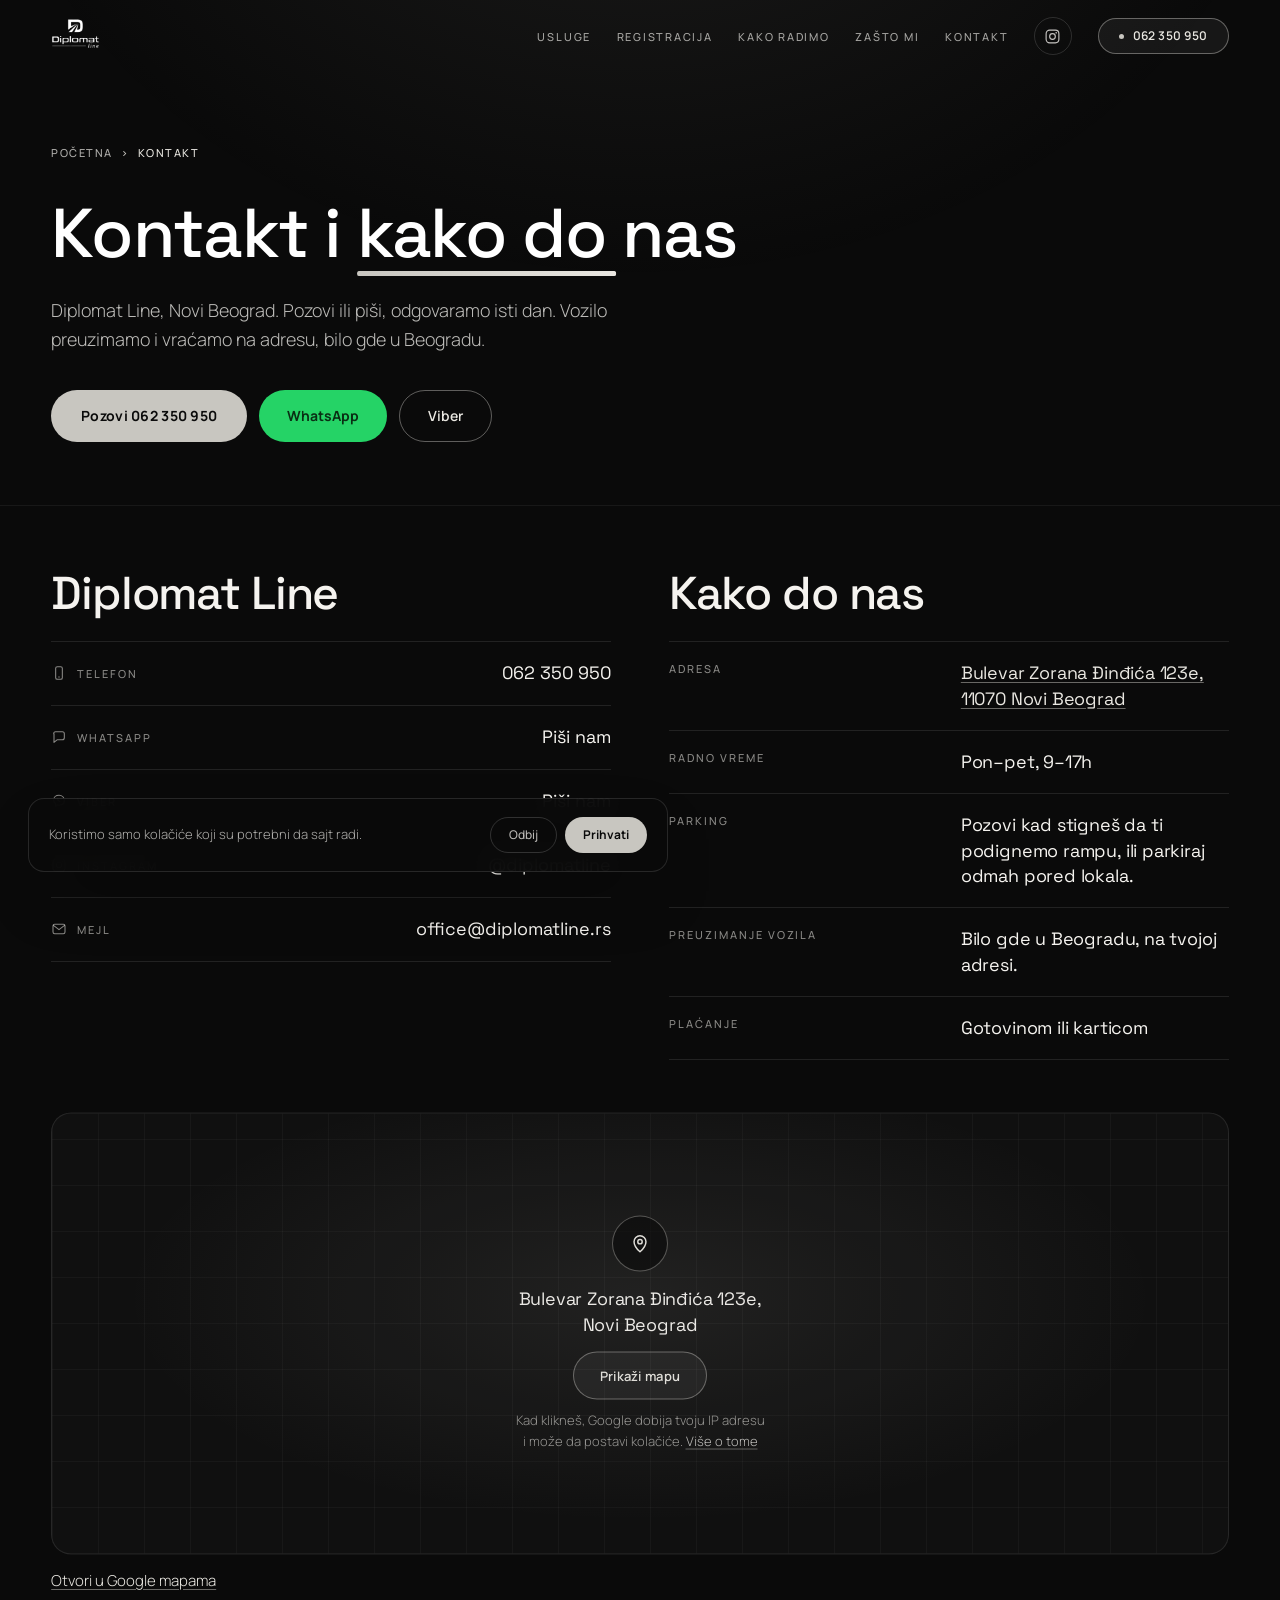
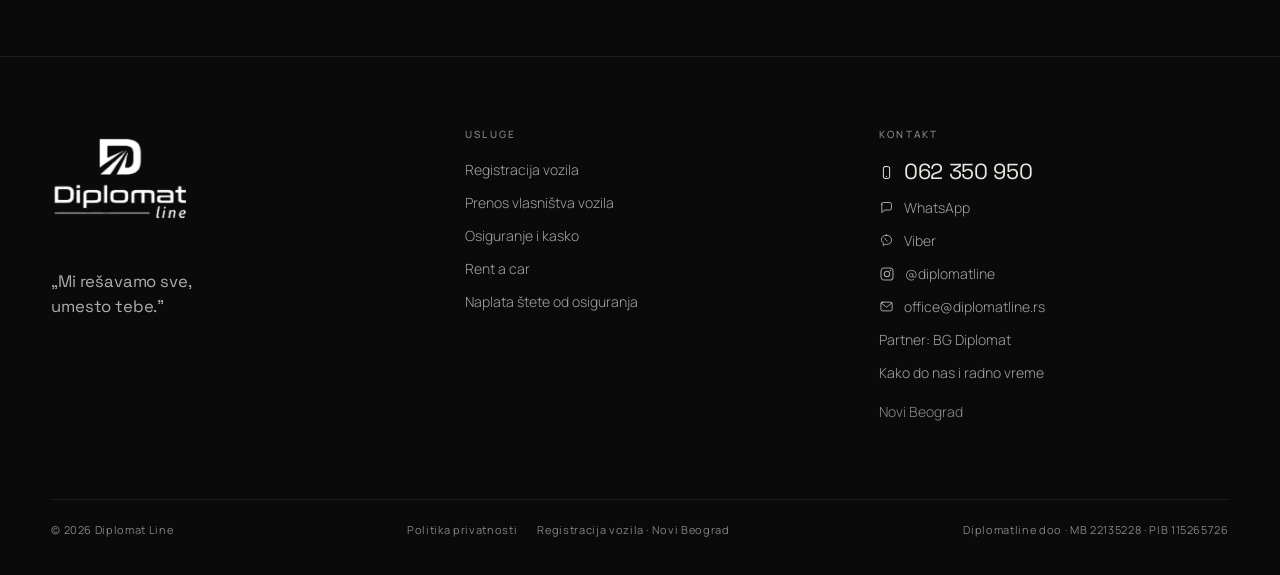
==== commit 7bf8efce: "Add files via upload" ====
--- a/kontakt/index.html
+++ b/kontakt/index.html
@@ -162,7 +162,7 @@
         <a href="https://wa.me/38162350950" target="_blank" rel="noopener" style="display:flex;align-items:center;justify-content:space-between;gap:18px;min-height:64px;padding:16px 0;border-top:1px solid rgba(255,255,255,.1);color:var(--ink)"><span style="display:inline-flex;align-items:center;gap:10px;font:500 11px/1 var(--font-body);letter-spacing:.18em;text-transform:uppercase;color:rgba(var(--ink-rgb),.54)"><svg width="16" height="16" viewBox="0 0 24 24" fill="none" stroke="currentColor" stroke-width="1.6" stroke-linecap="round" stroke-linejoin="round" aria-hidden="true" style="flex:0 0 auto;display:block"><path d="M4 7a3 3 0 0 1 3-3h10a3 3 0 0 1 3 3v6a3 3 0 0 1-3 3H9.5L4.5 20V7z"></path></svg>WhatsApp</span><span style="font:400 clamp(15px,1.4vw,19px)/1.2 var(--font-display);text-align:right;word-break:break-word">Piši nam</span></a>
         <a href="viber://chat?number=%2B38162350950" style="display:flex;align-items:center;justify-content:space-between;gap:18px;min-height:64px;padding:16px 0;border-top:1px solid rgba(255,255,255,.1);color:var(--ink)"><span style="display:inline-flex;align-items:center;gap:10px;font:500 11px/1 var(--font-body);letter-spacing:.18em;text-transform:uppercase;color:rgba(var(--ink-rgb),.54)"><svg width="16" height="16" viewBox="0 0 24 24" fill="none" stroke="currentColor" stroke-width="1.6" stroke-linecap="round" stroke-linejoin="round" aria-hidden="true" style="flex:0 0 auto;display:block"><path d="M12 3.5c-4.8 0-8 2.8-8 7 0 2.3 1 4 2.8 5.1V20l3.1-1.9c.7.1 1.4.2 2.1.2 4.8 0 8-2.8 8-7s-3.2-7.8-8-7.8z"></path><path d="M9.6 8.4c.3 1.8 1.6 3.4 3.4 4.2"></path></svg>Viber</span><span style="font:400 clamp(15px,1.4vw,19px)/1.2 var(--font-display);text-align:right;word-break:break-word">Piši nam</span></a>
         <a href="https://instagram.com/diplomatline" target="_blank" rel="noopener" style="display:flex;align-items:center;justify-content:space-between;gap:18px;min-height:64px;padding:16px 0;border-top:1px solid rgba(255,255,255,.1);color:var(--ink)"><span style="display:inline-flex;align-items:center;gap:10px;font:500 11px/1 var(--font-body);letter-spacing:.18em;text-transform:uppercase;color:rgba(var(--ink-rgb),.54)"><svg width="16" height="16" viewBox="0 0 24 24" fill="none" stroke="currentColor" stroke-width="1.6" stroke-linecap="round" stroke-linejoin="round" aria-hidden="true" style="flex:0 0 auto;display:block"><rect x="3" y="3" width="18" height="18" rx="5"></rect><circle cx="12" cy="12" r="4"></circle><circle cx="17.2" cy="6.8" r="1.15" fill="currentColor" stroke="none"></circle></svg>Instagram</span><span style="font:400 clamp(15px,1.4vw,19px)/1.2 var(--font-display);text-align:right;word-break:break-word">@diplomatline</span></a>
-        <a href="mailto:bgdiplomatline@gmail.com" style="display:flex;align-items:center;justify-content:space-between;gap:18px;min-height:64px;padding:16px 0;border-top:1px solid rgba(255,255,255,.1);color:var(--ink)"><span style="display:inline-flex;align-items:center;gap:10px;font:500 11px/1 var(--font-body);letter-spacing:.18em;text-transform:uppercase;color:rgba(var(--ink-rgb),.54)"><svg width="16" height="16" viewBox="0 0 24 24" fill="none" stroke="currentColor" stroke-width="1.6" stroke-linecap="round" stroke-linejoin="round" aria-hidden="true" style="flex:0 0 auto;display:block"><rect x="3" y="5" width="18" height="14" rx="2.5"></rect><path d="M3.6 6.5 12 13l8.4-6.5"></path></svg>Mejl</span><span style="font:400 clamp(15px,1.4vw,19px)/1.2 var(--font-display);text-align:right;word-break:break-word">bgdiplomatline@gmail.com</span></a></div>
+        <a href="mailto:office@diplomatline.rs" style="display:flex;align-items:center;justify-content:space-between;gap:18px;min-height:64px;padding:16px 0;border-top:1px solid rgba(255,255,255,.1);color:var(--ink)"><span style="display:inline-flex;align-items:center;gap:10px;font:500 11px/1 var(--font-body);letter-spacing:.18em;text-transform:uppercase;color:rgba(var(--ink-rgb),.54)"><svg width="16" height="16" viewBox="0 0 24 24" fill="none" stroke="currentColor" stroke-width="1.6" stroke-linecap="round" stroke-linejoin="round" aria-hidden="true" style="flex:0 0 auto;display:block"><rect x="3" y="5" width="18" height="14" rx="2.5"></rect><path d="M3.6 6.5 12 13l8.4-6.5"></path></svg>Mejl</span><span style="font:400 clamp(15px,1.4vw,19px)/1.2 var(--font-display);text-align:right;word-break:break-word">office@diplomatline.rs</span></a></div>
     </div><div>
       <h2 style="font:500 clamp(1.7rem,3.6vw,3rem)/1.08 var(--font-display);letter-spacing:-.025em;margin:0;color:var(--ink);text-wrap:balance;max-width:22ch;margin-bottom:22px">Kako do nas</h2>
       <dl style="margin:0;border-bottom:1px solid rgba(255,255,255,.1)">
@@ -231,7 +231,7 @@
         <a class="i38" href="https://wa.me/38162350950" target="_blank" rel="noopener" style="display:inline-flex;align-items:center;gap:10px;font:300 14px/1.5 var(--font-body);color:rgba(var(--ink-rgb),.66)"><svg width="15" height="15" viewBox="0 0 24 24" fill="none" stroke="currentColor" stroke-width="1.6" stroke-linecap="round" stroke-linejoin="round" aria-hidden="true" style="flex:0 0 auto;display:block"><path d="M4 7a3 3 0 0 1 3-3h10a3 3 0 0 1 3 3v6a3 3 0 0 1-3 3H9.5L4.5 20V7z"></path></svg>WhatsApp</a>
         <a class="i39" href="viber://chat?number=%2B38162350950" style="display:inline-flex;align-items:center;gap:10px;font:300 14px/1.5 var(--font-body);color:rgba(var(--ink-rgb),.66)"><svg width="15" height="15" viewBox="0 0 24 24" fill="none" stroke="currentColor" stroke-width="1.6" stroke-linecap="round" stroke-linejoin="round" aria-hidden="true" style="flex:0 0 auto;display:block"><path d="M12 3.5c-4.8 0-8 2.8-8 7 0 2.3 1 4 2.8 5.1V20l3.1-1.9c.7.1 1.4.2 2.1.2 4.8 0 8-2.8 8-7s-3.2-7.8-8-7.8z"></path><path d="M9.6 8.4c.3 1.8 1.6 3.4 3.4 4.2"></path></svg>Viber</a>
         <a class="i40" href="https://instagram.com/diplomatline" target="_blank" rel="noopener" style="display:inline-flex;align-items:center;gap:10px;font:300 14px/1.5 var(--font-body);color:rgba(var(--ink-rgb),.66)"><svg width="16" height="16" viewBox="0 0 24 24" fill="none" stroke="currentColor" stroke-width="1.6" stroke-linecap="round" aria-hidden="true" style="flex:0 0 auto;display:block"><rect x="3" y="3" width="18" height="18" rx="5"></rect><circle cx="12" cy="12" r="4"></circle><circle cx="17.2" cy="6.8" r="1.15" fill="currentColor" stroke="none"></circle></svg>@diplomatline</a>
-        <a class="i41" href="mailto:bgdiplomatline@gmail.com" style="display:inline-flex;align-items:center;gap:10px;font:300 14px/1.5 var(--font-body);color:rgba(var(--ink-rgb),.66);word-break:break-all"><svg width="15" height="15" viewBox="0 0 24 24" fill="none" stroke="currentColor" stroke-width="1.6" stroke-linecap="round" stroke-linejoin="round" aria-hidden="true" style="flex:0 0 auto;display:block"><rect x="3" y="5" width="18" height="14" rx="2.5"></rect><path d="M3.6 6.5 12 13l8.4-6.5"></path></svg>bgdiplomatline@gmail.com</a>
+        <a class="i41" href="mailto:office@diplomatline.rs" style="display:inline-flex;align-items:center;gap:10px;font:300 14px/1.5 var(--font-body);color:rgba(var(--ink-rgb),.66);word-break:break-all"><svg width="15" height="15" viewBox="0 0 24 24" fill="none" stroke="currentColor" stroke-width="1.6" stroke-linecap="round" stroke-linejoin="round" aria-hidden="true" style="flex:0 0 auto;display:block"><rect x="3" y="5" width="18" height="14" rx="2.5"></rect><path d="M3.6 6.5 12 13l8.4-6.5"></path></svg>office@diplomatline.rs</a>
         <a class="i42" href="https://bgdiplomat.com" target="_blank" rel="noopener" style="font:300 14px/1.5 var(--font-body);color:rgba(var(--ink-rgb),.66)"><span>Partner: BG Diplomat</span></a>
         <a class="i42" href="/kontakt/" style="font:300 14px/1.5 var(--font-body);color:rgba(var(--ink-rgb),.66)">Kako do nas i radno vreme</a>
         <p style="margin:6px 0 0;font:300 14px/1.5 var(--font-body);color:rgba(var(--ink-rgb),.56)">Novi Beograd</p>
